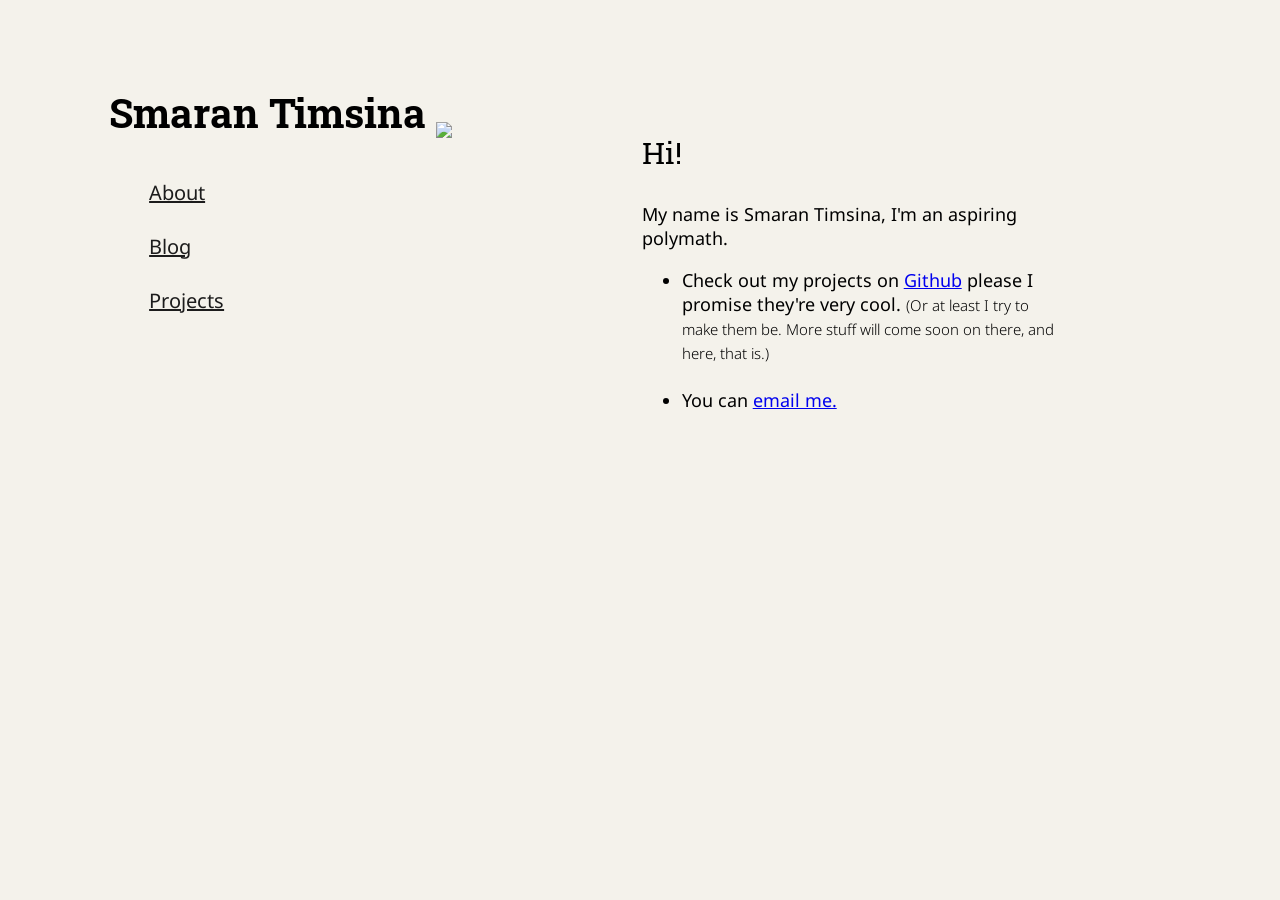
==== index.html @ d563108d "major site updates" ====
<!DOCTYPE html>
<html lang="en-US">
<head>
    <meta charset="UTF-8">
    <meta name="viewport" content="width=device-width, initial-scale=1.0">
    <link rel="preconnect" href="https://fonts.googleapis.com">
    <link rel="preconnect" href="https://fonts.gstatic.com" crossorigin>
    <link href="https://fonts.googleapis.com/css2?family=Noto+Sans:ital,wght@0,100..900;1,100..900&family=Roboto+Slab:wght@100..900&display=swap" rel="stylesheet">
    <link href="../fashion.css" rel="stylesheet">
    <title>Smaran Timsina</title>
    <link rel="icon" type="image/x-icon" href="../8ball.png">
</head>
<body>
    <div class="container">
        <div class="column nav">
            <p style="font-size:40px; font-family:'Roboto Slab', serif; font-weight:bold;">Smaran Timsina <a href="../"><img class="ball" src="../8ball.png"></a></p>
            
            <ul style="font-size:20px;">
                <li><a href="../">About</a></li>
                <br>
                <li><a href="blog/">Blog</a></li>
                <br>
                <li><a href="projects/">Projects</a></li>
            </ul>
        </div>
        <div class="column main">
            <p class="headers">Hi!</p>
            <section class="sections">
                <p>My name is Smaran Timsina, I'm an aspiring polymath. </p>
                <ul>
                    <li>Check out my projects on <a href="https://github.com/theonly-smaran">Github</a> please I promise they're very cool. <span style="font-size:smaller; font-weight:300;">(Or at least I try to make them be. More stuff will come soon on there, and here, that is.)</span></li>
                    <br>
                    <li>You can <a href="timsmaran20@gmail.com">email me.</a></li>
                </ul>
            </section> 
        </div>
    </div>
</body>
</html>
---- fashion.css ----
body {
    background-color: rgb(244, 242, 235);
}
.nav ul, .main-blog ul {
    font-family: "Noto Sans", sans-serif;
    list-style-type:none;
}
.nav li a, .main-blog li a {
    color: rgb(28, 28, 28);
    transition-duration: 400ms;
}
.nav li a:hover, .main-blog li a:hover {
    color:rgb(61, 117, 247);
    font-size:larger;
}
.nav {
    padding: 3% 0% 0% 8%;
}
.container {
  display:flex;
}
.main, .main-projects, .main-blog {
    padding: 7.5% 0% 0% 15%;
    width:33%;
    font-family:'Roboto Slab', serif;
}
p a {
    top:15%;
}
.ball {
    width:50px; 
    position:relative; 
    top:10px;
    transition-duration:600ms;
}
.ball:hover {
    width:60px;
    top:15px;
}
.mini {
    font-size:smaller; 
    font-weight:300;
}
.headers {
    font-size:30px; 
    font-family:'Roboto Slab', serif;
}
.sections {
    font-size:20px; 
    font-family:'Noto Sans', sans-serif;
}
.main .sections {
    font-size:18px;
}
.chevron {
  display: inline-block;
  width: 10px;
  height: 10px;
  border-right: 3px solid currentColor;
  border-bottom: 3px solid currentColor;
  transition: transform 0.2s ease;
}

.chevron.right {
  transform: rotate(-45deg);
}

.chevron.down {
  transform: rotate(45deg);
}

.chevron.left {
  transform: rotate(135deg);
  margin-right:6px;
}

.chevron.up {
  transform: rotate(-135deg);
}
.footnotes {
    font-size:15px !important;
    color:rgb(75, 75, 75) !important;
}
.footnotes li a {
    color:rgb(75, 75, 75) !important;
    transition-duration:400ms;
}
.footnotes li a:hover {
    color:rgb(61, 117, 247) !important;
}
.blurb {
    font-size:10px !important;
    color:rgb(90, 90, 90) !important;
    transition-duration:400ms;
}
.blogtitles {
    font-size:25px !important;
}
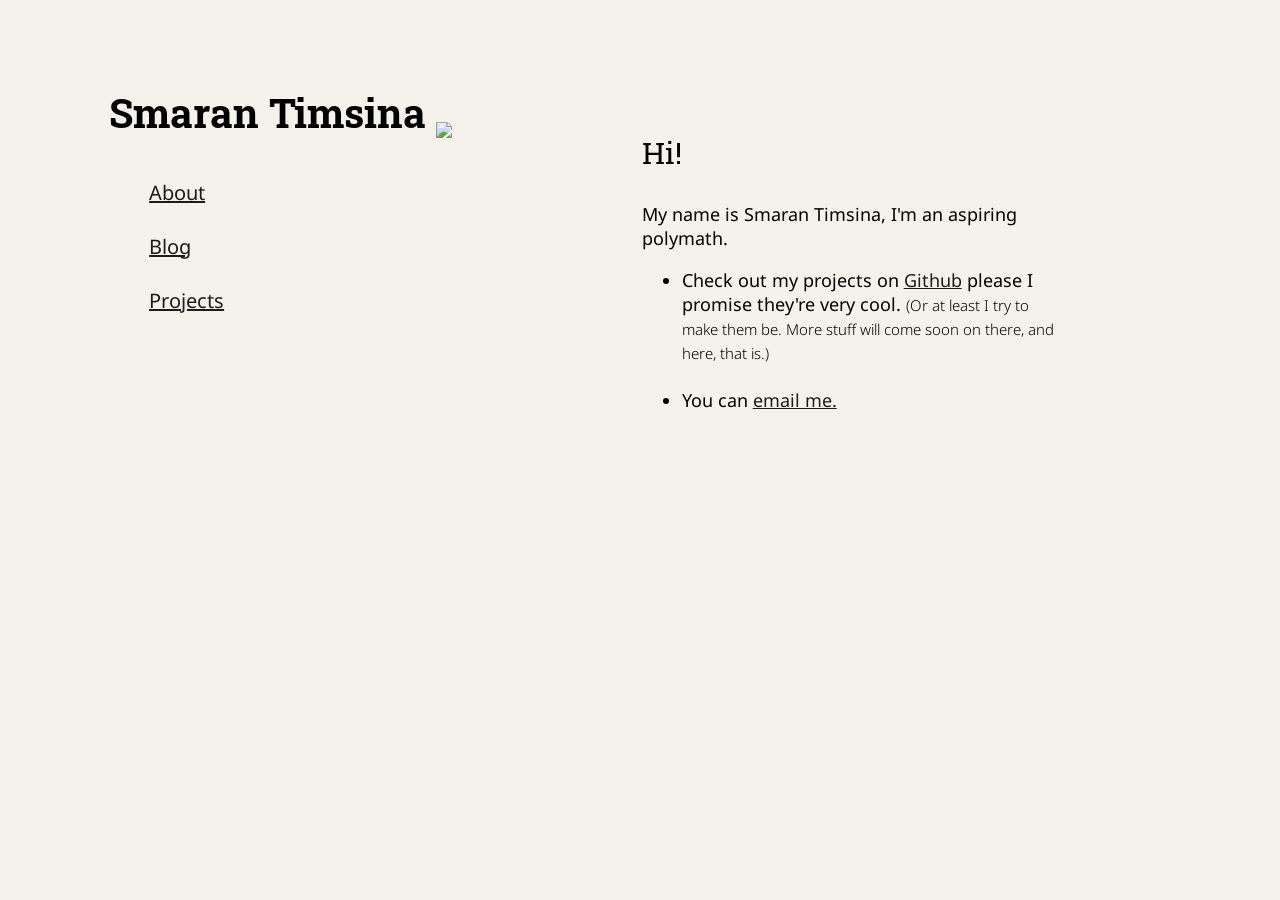
==== commit 8290ee43: "minor fix to update" ====
--- a/index.html
+++ b/index.html
@@ -28,9 +28,9 @@
             <section class="sections">
                 <p>My name is Smaran Timsina, I'm an aspiring polymath. </p>
                 <ul>
-                    <li>Check out my projects on <a href="https://github.com/theonly-smaran">Github</a> please I promise they're very cool. <span style="font-size:smaller; font-weight:300;">(Or at least I try to make them be. More stuff will come soon on there, and here, that is.)</span></li>
+                    <li>Check out my projects on <a href="https://github.com/theonly-smaran" class="links">Github</a> please I promise they're very cool. <span style="font-size:smaller; font-weight:300;">(Or at least I try to make them be. More stuff will come soon on there, and here, that is.)</span></li>
                     <br>
-                    <li>You can <a href="timsmaran20@gmail.com">email me.</a></li>
+                    <li>You can <a href="timsmaran20@gmail.com" class="links">email me.</a></li>
                 </ul>
             </section> 
         </div>
--- a/fashion.css
+++ b/fashion.css
@@ -5,11 +5,11 @@
     font-family: "Noto Sans", sans-serif;
     list-style-type:none;
 }
-.nav li a, .main-blog li a {
+.nav li a, .main-blog li a, .links {
     color: rgb(28, 28, 28);
     transition-duration: 400ms;
 }
-.nav li a:hover, .main-blog li a:hover {
+.nav li a:hover, .main-blog li a:hover, .links:hover {
     color:rgb(61, 117, 247);
     font-size:larger;
 }
